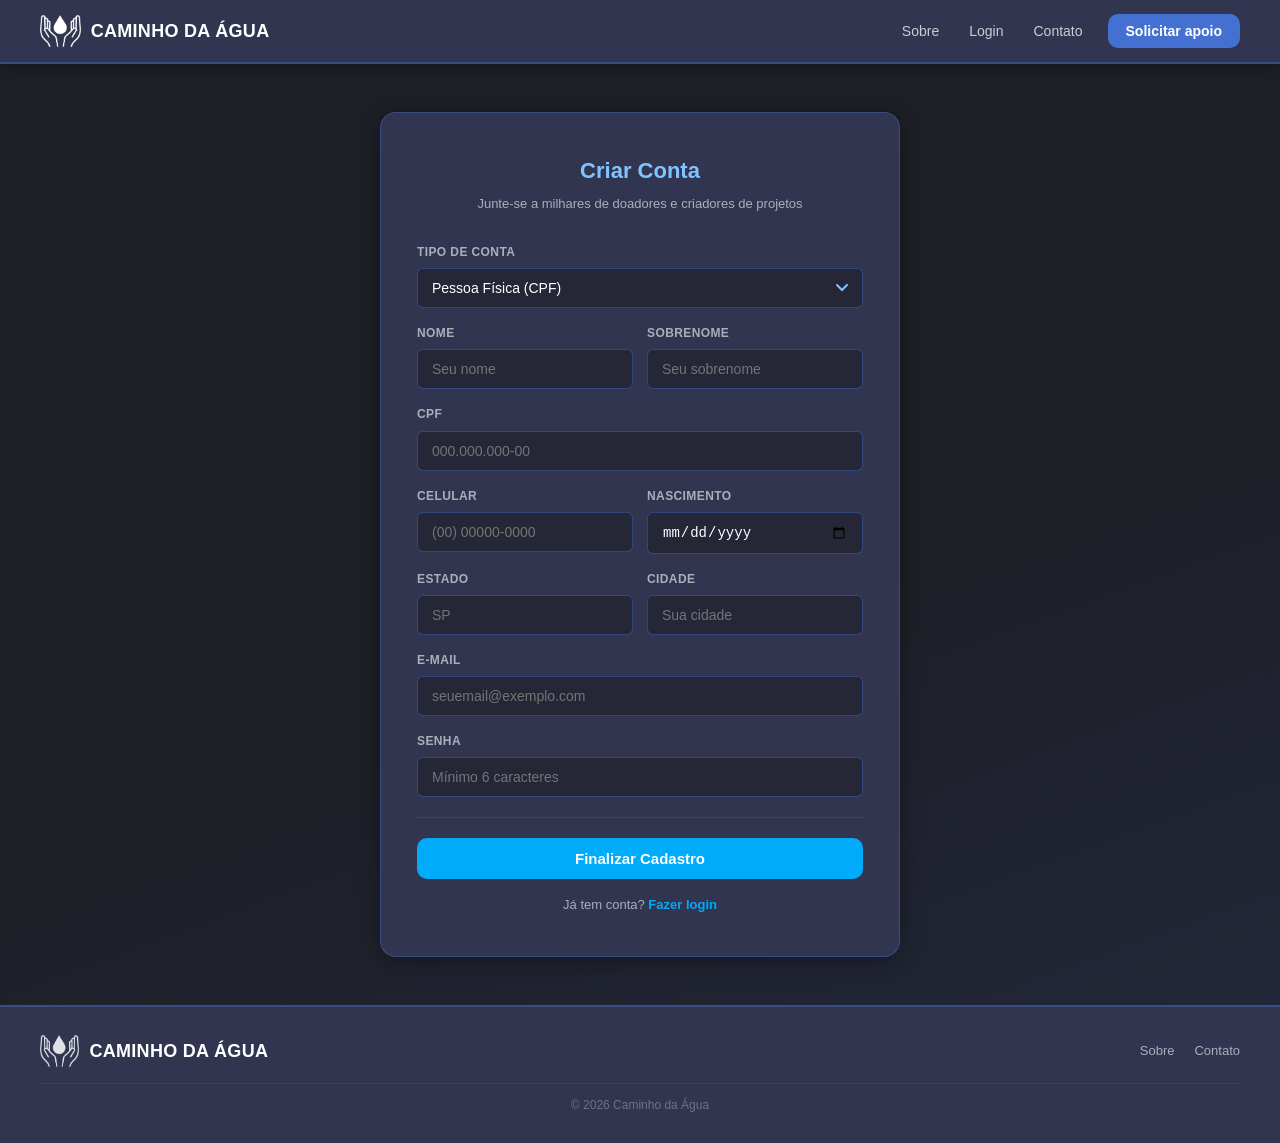
==== pages/cadastro.html @ 1fcae4eb "Inclusao de novas paginas desenvolvidas" ====
<!DOCTYPE html>
<html lang="pt-BR">
<head>
    <meta charset="UTF-8">
    <meta name="viewport" content="width=device-width, initial-scale=1.0">
    <title>💧 Cadastro — Caminho da Água</title>
    <link rel="stylesheet" href="../css/base.css">
    <link rel="stylesheet" href="../css/layout.css">
    <link rel="stylesheet" href="../css/forms.css">
</head>
<body>

<header>
    <a class="logo" href="../index.html">
        <img class="logo-img" src="../img/noNameLogo.png" alt="Logo Caminho da Água">
        <span class="logo-texto">CAMINHO DA ÁGUA</span>
    </a>

    <!-- Botão hambúrguer (só aparece em mobile via CSS) -->
    <button class="menu-toggle" onclick="toggleMenu()" aria-label="Abrir menu">
        <span></span><span></span><span></span>
    </button>

    <nav>

        <a href="sobre.html">Sobre</a>
        <a href="login.html">Login</a>
        <a href="contato.html">Contato</a>


        <button class="btn-nav"
                onclick="window.location.href='criar-projeto.html'">
             Solicitar apoio
        </button>
    </nav>
</header>

<!-- VIEW: Formulário de Cadastro -->
<main class="form-page">
    <div class="form-box" style="max-width: 520px;">

        <h2>Criar Conta</h2>
        <p class="form-subtitulo">Junte-se a milhares de doadores e criadores de projetos</p>

        <!-- Seletor de tipo de conta -->
        <div class="campo">
            <label for="tipo-select">Tipo de Conta</label>
            <select id="tipo-select" onchange="trocarTipoCadastro()">
                <option value="pf">Pessoa Física (CPF)</option>
                <option value="pj">Pessoa Jurídica (CNPJ)</option>
            </select>
        </div>

        <!-- ══════════════════════════════
             FORMULÁRIO PESSOA FÍSICA
             ══════════════════════════ -->
        <div id="form-pf">

            <div class="campos-duplos">
                <div class="campo">
                    <label for="pf-nome">Nome</label>
                    <input type="text" id="pf-nome" placeholder="Seu nome">
                    <span class="msg-erro" id="erro-pf-nome">Campo obrigatório</span>
                </div>
                <div class="campo">
                    <label for="pf-sobrenome">Sobrenome</label>
                    <input type="text" id="pf-sobrenome" placeholder="Seu sobrenome">
                    <span class="msg-erro" id="erro-pf-sobrenome">Campo obrigatório</span>
                </div>
            </div>

            <div class="campo">
                <label for="pf-cpf">CPF</label>
                <input type="text" id="pf-cpf" placeholder="000.000.000-00"
                       maxlength="14" oninput="formatarCPF(this)">
                <span class="msg-erro" id="erro-pf-cpf">CPF inválido</span>
            </div>

            <div class="campos-duplos">
                <div class="campo">
                    <label for="pf-celular">Celular</label>
                    <input type="text" id="pf-celular" placeholder="(00) 00000-0000"
                           maxlength="15" oninput="formatarTelefone(this)">
                    <span class="msg-erro" id="erro-pf-celular">Campo obrigatório</span>
                </div>
                <div class="campo">
                    <label for="pf-nascimento">Nascimento</label>
                    <input type="date" id="pf-nascimento">
                    <span class="msg-erro" id="erro-pf-nascimento">Campo obrigatório</span>
                </div>
            </div>

            <div class="campos-duplos">
                <div class="campo">
                    <label for="pf-estado">Estado</label>
                    <input type="text" id="pf-estado" placeholder="SP" maxlength="2"
                           oninput="this.value = this.value.toUpperCase()">
                    <span class="msg-erro" id="erro-pf-estado">Campo obrigatório</span>
                </div>
                <div class="campo">
                    <label for="pf-cidade">Cidade</label>
                    <input type="text" id="pf-cidade" placeholder="Sua cidade">
                    <span class="msg-erro" id="erro-pf-cidade">Campo obrigatório</span>
                </div>
            </div>

            <div class="campo">
                <label for="pf-email">E-mail</label>
                <input type="email" id="pf-email" placeholder="seuemail@exemplo.com">
                <span class="msg-erro" id="erro-pf-email">E-mail inválido</span>
            </div>

            <div class="campo">
                <label for="pf-senha">Senha</label>
                <input type="password" id="pf-senha" placeholder="Mínimo 6 caracteres">
                <span class="msg-erro" id="erro-pf-senha">Mínimo 6 caracteres</span>
            </div>

        </div>

        <!-- ══════════════════════════════
             FORMULÁRIO PESSOA JURÍDICA
             ══════════════════════════ -->
        <div id="form-pj" style="display:none;">

            <div class="campo">
                <label for="pj-nome">Nome da Empresa</label>
                <input type="text" id="pj-nome" placeholder="Razão Social">
                <span class="msg-erro" id="erro-pj-nome">Campo obrigatório</span>
            </div>

            <div class="campo">
                <label for="pj-cnpj">CNPJ</label>
                <input type="text" id="pj-cnpj" placeholder="00.000.000/0000-00"
                       maxlength="18" oninput="formatarCNPJ(this)">
                <span class="msg-erro" id="erro-pj-cnpj">CNPJ inválido</span>
            </div>

            <div class="campo">
                <label for="pj-responsavel">Responsável</label>
                <input type="text" id="pj-responsavel" placeholder="Nome do responsável">
                <span class="msg-erro" id="erro-pj-responsavel">Campo obrigatório</span>
            </div>

            <div class="campos-duplos">
                <div class="campo">
                    <label for="pj-estado">Estado</label>
                    <input type="text" id="pj-estado" placeholder="SP" maxlength="2"
                           oninput="this.value = this.value.toUpperCase()">
                    <span class="msg-erro" id="erro-pj-estado">Campo obrigatório</span>
                </div>
                <div class="campo">
                    <label for="pj-cidade">Cidade</label>
                    <input type="text" id="pj-cidade" placeholder="Cidade da empresa">
                    <span class="msg-erro" id="erro-pj-cidade">Campo obrigatório</span>
                </div>
            </div>

            <div class="campo">
                <label for="pj-telefone">Telefone da Empresa</label>
                <input type="text" id="pj-telefone" placeholder="(00) 0000-0000"
                       maxlength="14" oninput="formatarTelefone(this)">
                <span class="msg-erro" id="erro-pj-telefone">Campo obrigatório</span>
            </div>

            <div class="campo">
                <label for="pj-email">E-mail</label>
                <input type="email" id="pj-email" placeholder="empresa@exemplo.com">
                <span class="msg-erro" id="erro-pj-email">E-mail inválido</span>
            </div>

            <div class="campo">
                <label for="pj-senha">Senha</label>
                <input type="password" id="pj-senha" placeholder="Mínimo 6 caracteres">
                <span class="msg-erro" id="erro-pj-senha">Mínimo 6 caracteres</span>
            </div>

        </div>

        <hr class="separador">

        <button class="btn-primario" style="width:100%; justify-content:center;"
                onclick="validarCadastro()">
            Finalizar Cadastro
        </button>

        <p style="text-align:center; font-size:13px; color:var(--texto-muted); margin-top:16px;">
            Já tem conta?
            <a href="login.html" style="color:var(--azul-claro); font-weight:600;">Fazer login</a>
        </p>

    </div>
</main>

<footer>
    <div class="footer-logo">
        <img class="footer-logo-img" src="../img/noNameLogo.png" alt="Logo Caminho da Água">
        <span class="logo-texto">CAMINHO DA ÁGUA</span>
    </div>
    <div class="footer-links">
        <a href="sobre.html">Sobre</a>
        <a href="contato.html">Contato</a>
    </div>
    <p class="footer-copy">© 2026 Caminho da Água</p>
</footer>

<div class="toast" id="toast"></div>

<script src="../js/main.js"></script>
<script src="../js/forms.js"></script>

</body>
</html>
---- css/base.css ----
/* ================================================
   BASE.CSS
   Variáveis de cor, reset geral e botões globais.
   Importado por TODOS os outros arquivos CSS.
   ================================================ */

/* --- Paleta de cores do projeto --- */
:root {
    --azul-escuro:  #4370D1;
    --azul-medio:   #4796D6;
    --azul-claro:   #00ABFA;
    --azul-suave:   #80C4FF;

    --fundo-page:   #1e1f27;   /* fundo geral (mais escuro que o card) */
    --fundo-card:   #313550;   /* cards, header, footer */
    --fundo-input:  #252636;   /* campos de formulário */

    --texto:        #ffffff;
    --texto-muted:  rgba(255,255,255,0.60);
    --texto-fraco:  rgba(255,255,255,0.30);

    --borda:        rgba(67, 112, 209, 0.40);
    --borda-hover:  var(--azul-claro);

    --raio-sm: 6px;
    --raio-md: 10px;
    --raio-lg: 16px;

    --sombra:       0 4px 24px rgba(0,0,0,0.35);
    --sombra-hover: 0 8px 28px rgba(0,171,250,0.22);

    --cor-erro:    #ff6b6b;
    --cor-sucesso: #2ecc71;
}

/* --- Reset --- */
*, *::before, *::after {
    margin: 0;
    padding: 0;
    box-sizing: border-box;
}

html { scroll-behavior: smooth; }

body {
    font-family: 'Segoe UI', Arial, sans-serif;
    background: var(--fundo-page);
    color: var(--texto);
    font-size: 15px;
    line-height: 1.6;
}

a {
    color: var(--azul-suave);
    text-decoration: none;
    transition: color 0.2s;
}
a:hover { color: var(--azul-claro); }

img { display: block; max-width: 100%; }

/* ------------------------------------------------
   BOTÕES GLOBAIS
   .btn-primario  → ação principal  (Doar, Entrar)
   .btn-secundario → ação alternativa (Pedir Doação)
   .btn-sm        → versão menor (dentro de cards)
   ------------------------------------------------ */

.btn-primario {
    display: inline-flex;
    align-items: center;
    gap: 8px;
    background: var(--azul-claro);
    color: #fff;
    border: none;
    padding: 12px 26px;
    border-radius: var(--raio-md);
    font-size: 15px;
    font-weight: 600;
    cursor: pointer;
    transition: background 0.25s, transform 0.2s, box-shadow 0.25s;
}
.btn-primario:hover {
    background: var(--azul-medio);
    transform: translateY(-2px);
    box-shadow: var(--sombra-hover);
}

.btn-secundario {
    display: inline-flex;
    align-items: center;
    gap: 8px;
    background: transparent;
    color: var(--azul-claro);
    border: 2px solid var(--azul-claro);
    padding: 11px 26px;
    border-radius: var(--raio-md);
    font-size: 15px;
    font-weight: 600;
    cursor: pointer;
    transition: background 0.25s, transform 0.2s;
}
.btn-secundario:hover {
    background: rgba(0,171,250,0.10);
    transform: translateY(-2px);
}

.btn-sm {
    padding: 8px 16px;
    font-size: 13px;
    border-radius: var(--raio-sm);
}

/* Utilitários simples */
.text-center { text-align: center; }
.text-right { text-align: right; }
.text-left { text-align: left; }
---- css/layout.css ----
/* ================================================
   LAYOUT.CSS
   Header fixo, footer e menu mobile (hambúrguer).
   Usado por todas as páginas do projeto.
   ================================================ */

/* --- Header --- */
header {
    position: sticky;        /* Fica fixo ao rolar a página */
    top: 0;
    z-index: 100;
    display: flex;
    justify-content: space-between;
    align-items: center;
    padding: 0 40px;
    height: 64px;
    background: var(--fundo-card);
    border-bottom: 2px solid var(--borda);
    box-shadow: 0 2px 16px rgba(0,0,0,0.30);
}

/* Logo — container com imagem + texto */
.logo {
    display: flex;
    align-items: center;
    gap: 10px;
    text-decoration: none;
    white-space: nowrap;
}

/* Imagem da logo no header */
.logo-img {
    height: 33px;          /* Altura fixa para caber no header de 64px */
    width: auto;           /* Largura proporcional */
    object-fit: contain;
    /* Fundo branco da PNG fica invisível com mix-blend-mode */
    mix-blend-mode: lighten;
    filter: brightness(1.05);
    transition: opacity 0.2s;
}
.logo:hover .logo-img { opacity: 0.85; }

/* Texto ao lado da logo */
.logo-texto {
    font-size: 18px;
    font-weight: 700;
    color: var(--texto);
    letter-spacing: 0.3px;
}

/* --- Logo no footer --- */
.footer-logo {
    display: flex;
    align-items: center;
    gap: 10px;
    font-size: 16px;
    font-weight: 700;
    color: var(--azul-suave);
}

/* Imagem menor no footer */
.footer-logo-img {
    height: 32px;
    width: auto;
    object-fit: contain;
    mix-blend-mode: lighten;
    opacity: 0.85;
}

/* Links do nav */
nav {
    display: flex;
    align-items: center;
    gap: 4px;
}

nav a {
    padding: 7px 13px;
    color: rgba(255,255,255,0.75);
    font-size: 14px;
    border-radius: var(--raio-sm);
    transition: color 0.2s, background 0.2s;
}
nav a:hover,
nav a.ativo {
    color: var(--azul-claro);
    background: rgba(0,171,250,0.08);
}

/* Botão "Iniciar Projeto" no nav */
.btn-nav {
    margin-left: 8px;
    background: var(--azul-escuro);
    color: #fff;
    border: none;
    padding: 9px 18px;
    border-radius: var(--raio-md);
    font-size: 14px;
    font-weight: 600;
    cursor: pointer;
    white-space: nowrap;
    transition: background 0.25s, transform 0.2s;
}
.btn-nav:hover {
    background: var(--azul-claro);
    transform: translateY(-1px);
}

/* --- Footer --- */
footer {
    background: var(--fundo-card);
    border-top: 2px solid var(--borda);
    padding: 28px 40px;
    display: flex;
    justify-content: space-between;
    align-items: center;
    flex-wrap: wrap;
    gap: 12px;
}

.footer-logo {
    font-size: 17px;
    font-weight: 700;
    color: var(--azul-suave);
}

.footer-links {
    display: flex;
    gap: 20px;
}
.footer-links a {
    color: var(--texto-muted);
    font-size: 13px;
}
.footer-links a:hover { color: var(--azul-claro); }

.footer-copy {
    width: 100%;
    text-align: center;
    font-size: 12px;
    color: var(--texto-fraco);
    border-top: 1px solid rgba(255,255,255,0.06);
    padding-top: 12px;
    margin-top: 4px;
}

/* --- Hambúrguer (mobile) --- */
.menu-toggle {
    display: none;               /* Escondido em desktop */
    flex-direction: column;
    gap: 5px;
    background: none;
    border: none;
    cursor: pointer;
    padding: 4px;
}
.menu-toggle span {
    display: block;
    width: 22px;
    height: 2px;
    background: var(--azul-suave);
    border-radius: 2px;
    transition: all 0.3s;
}

/* --- Responsivo --- */
@media (max-width: 768px) {
    header { padding: 0 20px; }

    .menu-toggle { display: flex; }   /* Aparece em mobile */

    /* Nav vira dropdown ao clicar no hambúrguer */
    nav {
        display: none;
        position: absolute;
        top: 64px;
        left: 0;
        width: 100%;
        background: var(--fundo-card);
        flex-direction: column;
        align-items: flex-start;
        padding: 12px 20px 20px;
        border-bottom: 2px solid var(--borda);
        gap: 2px;
    }
    nav.aberto { display: flex; }

    nav a     { width: 100%; padding: 10px 12px; }
    .btn-nav  { width: 100%; text-align: center; margin: 6px 0 0; }

    footer {
        flex-direction: column;
        text-align: center;
        padding: 24px 20px;
    }
}
---- css/forms.css ----
/* FORMS.CSS
   Estilos de todos os formulários do projeto:
   login, cadastro e página de doação. */

/*  WRAPPER — centraliza qualquer form-page  */
.form-page {
    min-height: calc(100vh - 64px);
    display: flex;
    align-items: center;
    justify-content: center;
    padding: 48px 20px;
    background: linear-gradient(160deg, var(--fundo-page) 60%, rgba(67, 112, 209, 0.10) 100%);
}

/*     CAIXA DO FORMULÁRIO */
.form-box {
    background: var(--fundo-card);
    border: 1px solid var(--borda);
    border-radius: var(--raio-lg);
    padding: 40px 36px;
    width: 100%;
    max-width: 440px;
    box-shadow: var(--sombra);
}

.form-box h2 {
    font-size: 22px;
    font-weight: 600;
    color: var(--azul-suave);
    text-align: center;
    margin-bottom: 6px;
}

.form-subtitulo {
    font-size: 13px;
    color: var(--texto-muted);
    text-align: center;
    margin-bottom: 28px;
}

/* Avatar de perfil (login) */
.avatar {
    display: block;
    width: 80px;
    height: 80px;
    border-radius: 50%;
    border: 3px solid var(--azul-claro);
    object-fit: cover;
    margin: 0 auto 20px;
}

.login-logo-wrap {
    display: flex;
    justify-content: center;
    margin-bottom: 16px;
}

.login-logo-wrap img {
    width: 86px;
    height: 86px;
    object-fit: contain;
    mix-blend-mode: lighten;
    filter: brightness(1.1);
}

/*  
   CAMPOS DE INPUT
     */
.campo {
    margin-bottom: 16px;
}

.campo label {
    display: block;
    font-size: 12px;
    font-weight: 600;
    text-transform: uppercase;
    letter-spacing: 0.4px;
    color: var(--texto-muted);
    margin-bottom: 6px;
}

/* Wrapper para colocar ícone dentro do input */
.input-wrap {
    position: relative;
}

.input-wrap .icone-input {
    position: absolute;
    left: 12px;
    top: 50%;
    transform: translateY(-50%);
    font-size: 16px;
    pointer-events: none;
    /* Não bloqueia o clique */
}

.campo input,
.campo select {
    width: 100%;
    padding: 11px 14px;
    border: 1px solid rgba(67, 112, 209, 0.45);
    border-radius: var(--raio-sm);
    background: var(--fundo-input);
    color: var(--texto);
    font-size: 14px;
    outline: none;
    transition: border-color 0.25s, box-shadow 0.25s;
}

/* Input com ícone → empurra texto para direita */
.input-wrap input {
    padding-left: 40px;
}

.campo input:focus,
.campo select:focus {
    border-color: var(--azul-claro);
    box-shadow: 0 0 0 3px rgba(0, 171, 250, 0.12);
}

/* Campo com erro */
.campo input.invalido {
    border-color: var(--cor-erro);
}

/* Mensagem de erro (aparece via JS) */
.msg-erro {
    display: none;
    font-size: 11px;
    color: var(--cor-erro);
    margin-top: 4px;
}

.msg-erro.visivel {
    display: block;
}

/* Grade 2 colunas (nome + sobrenome, etc.) */
.campos-duplos {
    display: grid;
    grid-template-columns: 1fr 1fr;
    gap: 14px;
}

/* Select personalizado (seta custom) */
.campo select {
    appearance: none;
    cursor: pointer;
    background-image: url("data:image/svg+xml,%3Csvg xmlns='http://www.w3.org/2000/svg' width='12' height='8'%3E%3Cpath d='M1 1l5 5 5-5' stroke='%2380C4FF' stroke-width='2' fill='none' stroke-linecap='round'/%3E%3C/svg%3E");
    background-repeat: no-repeat;
    background-position: right 14px center;
    padding-right: 36px;
}

/* Linha separadora */
.separador {
    border: none;
    border-top: 1px solid rgba(255, 255, 255, 0.08);
    margin: 20px 0;
}

/*     DIVISOR SOCIAL ("ou entre com") */
.divisor-social {
    text-align: center;
    color: var(--texto-fraco);
    font-size: 12px;
    margin: 18px 0;
    position: relative;
}

.divisor-social::before,
.divisor-social::after {
    content: '';
    position: absolute;
    top: 50%;
    width: 35%;
    height: 1px;
    background: rgba(255, 255, 255, 0.10);
}

.divisor-social::before {
    left: 0;
}

.divisor-social::after {
    right: 0;
}

/* Botões de login social */
.social-botoes {
    display: flex;
    justify-content: center;
    gap: 12px;
}

.btn-social {
    display: flex;
    flex-direction: column;
    align-items: center;
    gap: 5px;
    background: var(--fundo-input);
    border: 1px solid rgba(255, 255, 255, 0.10);
    border-radius: var(--raio-md);
    padding: 10px 14px;
    cursor: pointer;
    font-size: 11px;
    color: var(--texto);
    width: 78px;
    transition: background 0.25s, border-color 0.25s, transform 0.2s;
}

.btn-social img {
    width: 26px;
    height: 26px;
}

.btn-social:hover {
    background: rgba(67, 112, 209, 0.25);
    border-color: var(--azul-escuro);
    transform: scale(1.05);
}

/*     PÁGINA DE DOAÇÃO    */
.doacao-page {
    display: flex;
    gap: 28px;
    padding: 40px;
    min-height: calc(100vh - 64px);
    background: var(--fundo-page);
    align-items: flex-start;
    flex-wrap: wrap;
    justify-content: center;
}

/* Coluna esquerda: lista de campanhas */
.doacao-lista {
    width: 280px;
    flex-shrink: 0;
    display: flex;
    flex-direction: column;
    gap: 12px;
}

.doacao-lista h3 {
    font-size: 12px;
    font-weight: 600;
    text-transform: uppercase;
    letter-spacing: 0.5px;
    color: var(--texto-muted);
    margin-bottom: 4px;
}

/* Card de campanha na lista lateral */
.doacao-card-item {
    display: flex;
    gap: 12px;
    align-items: center;
    background: var(--fundo-card);
    border: 1px solid var(--borda);
    border-radius: var(--raio-md);
    padding: 12px;
    cursor: pointer;
    transition: border-color 0.25s, box-shadow 0.25s;
}

.doacao-card-item:hover,
.doacao-card-item.ativo {
    border-color: var(--azul-claro);
    box-shadow: 0 0 0 2px rgba(0, 171, 250, 0.15);
}

.doacao-card-item img {
    width: 52px;
    height: 52px;
    border-radius: var(--raio-sm);
    object-fit: cover;
    flex-shrink: 0;
}

.doacao-card-item h4 {
    font-size: 13px;
    color: var(--azul-suave);
    margin-bottom: 3px;
}

.doacao-card-item p {
    font-size: 11px;
    color: var(--texto-fraco);
}

/* Campo de valor personalizado */
.valor-custom {
    background: var(--fundo-card);
    border: 1px solid var(--borda);
    border-radius: var(--raio-md);
    padding: 14px;
}

.valor-custom label {
    display: block;
    font-size: 12px;
    color: var(--texto-muted);
    margin-bottom: 8px;
}

.valor-custom input {
    width: 100%;
    padding: 10px 12px;
    border: 1px solid rgba(67, 112, 209, 0.40);
    border-radius: var(--raio-sm);
    background: var(--fundo-input);
    color: var(--texto);
    font-size: 14px;
    outline: none;
    transition: border-color 0.25s;
}

.valor-custom input:focus {
    border-color: var(--azul-claro);
}

/* Coluna direita: formulário de pagamento */
.doacao-form {
    background: var(--fundo-card);
    border: 1px solid var(--borda);
    border-radius: var(--raio-lg);
    padding: 36px 32px;
    width: 100%;
    max-width: 480px;
    box-shadow: var(--sombra);
}

.doacao-form h2 {
    font-size: 19px;
    color: var(--azul-suave);
    margin-bottom: 22px;
}

/* Abas de método de pagamento */
.metodos {
    display: flex;
    gap: 8px;
    margin-bottom: 24px;
    flex-wrap: wrap;
}

.metodo-btn {
    flex: 1;
    min-width: 90px;
    padding: 9px 10px;
    border: 1px solid rgba(67, 112, 209, 0.45);
    background: var(--fundo-input);
    color: var(--texto-muted);
    border-radius: var(--raio-sm);
    cursor: pointer;
    font-size: 12px;
    font-weight: 600;
    display: flex;
    align-items: center;
    justify-content: center;
    gap: 5px;
    transition: all 0.25s;
}

.metodo-btn.ativo,
.metodo-btn:hover {
    background: var(--azul-claro);
    border-color: var(--azul-claro);
    color: #fff;
}

/* Caixa de valor total */
.valor-total {
    background: var(--fundo-input);
    border: 1px solid var(--borda);
    border-radius: var(--raio-md);
    padding: 14px;
    text-align: center;
    margin: 18px 0;
}

.valor-total small {
    display: block;
    font-size: 12px;
    color: var(--texto-muted);
    margin-bottom: 4px;
}

.valor-total strong {
    font-size: 28px;
    font-weight: 700;
    color: var(--azul-claro);
}

/* QR Code do Pix */
.pix-qr {
    text-align: center;
    padding: 12px 0;
}

.pix-qr img {
    width: 170px;
    height: 170px;
    border: 2px solid var(--borda);
    border-radius: var(--raio-md);
    margin: 0 auto 12px;
}

.pix-codigo {
    background: var(--fundo-input);
    border: 1px solid var(--borda);
    border-radius: var(--raio-sm);
    padding: 10px 12px;
    font-size: 11px;
    color: var(--texto-muted);
    word-break: break-all;
    text-align: left;
    margin-bottom: 14px;
}

/*  
   TOAST (mensagem de sucesso)
     */
.toast {
    position: fixed;
    bottom: 28px;
    right: 28px;
    background: var(--cor-sucesso);
    color: #fff;
    padding: 14px 22px;
    border-radius: var(--raio-md);
    font-size: 14px;
    font-weight: 600;
    box-shadow: 0 6px 24px rgba(0, 0, 0, 0.30);
    display: none;
    z-index: 999;
    animation: slideIn 0.3s ease;
}

@keyframes slideIn {
    from {
        transform: translateX(60px);
        opacity: 0;
    }

    to {
        transform: translateX(0);
        opacity: 1;
    }
}

/* ════════════════════════════════════════
   CRIAR PROJETO
   ════════════════════════════════════════ */

/* Largura estendida para o form-box desta página */
.form-box--wide {
    max-width: 560px;
}

/* Sugestões rápidas de tipo de projeto */
.exemplos {
    display: flex;
    gap: 10px;
    flex-wrap: wrap;
    margin-bottom: 20px;
}

.exemplos-label {
    font-size: 12px;
    color: var(--texto-muted);
    margin-bottom: 8px;
    text-transform: uppercase;
    letter-spacing: 0.4px;
    font-weight: 600;
}

.exemplo-tag {
    background: rgba(0, 171, 250, 0.10);
    border: 1px solid var(--borda);
    color: var(--azul-suave);
    padding: 6px 14px;
    border-radius: 99px;
    font-size: 13px;
    cursor: pointer;
    transition: background 0.2s, border-color 0.2s;
}
.exemplo-tag:hover {
    background: rgba(0, 171, 250, 0.20);
    border-color: var(--azul-claro);
}

/* Textarea para descrição */
.campo textarea {
    width: 100%;
    padding: 11px 14px;
    border: 1px solid rgba(67, 112, 209, 0.45);
    border-radius: var(--raio-sm);
    background: var(--fundo-input);
    color: var(--texto);
    font-size: 14px;
    outline: none;
    resize: vertical;
    min-height: 110px;
    font-family: inherit;
    transition: border-color 0.25s;
}
.campo textarea:focus {
    border-color: var(--azul-claro);
    box-shadow: 0 0 0 3px rgba(0, 171, 250, 0.12);
}

/* Área de upload de imagem */
.upload-area {
    border: 2px dashed var(--borda);
    border-radius: var(--raio-md);
    padding: 28px;
    text-align: center;
    color: var(--texto-muted);
    font-size: 14px;
    cursor: pointer;
    transition: border-color 0.25s, background 0.25s;
}
.upload-area:hover {
    border-color: var(--azul-claro);
    background: rgba(0, 171, 250, 0.05);
}
.upload-area .upload-icone {
    font-size: 32px;
    margin-bottom: 8px;
}
.upload-area .upload-hint {
    font-size: 12px;
    margin-top: 4px;
}

/* Nota de rodapé do formulário */
.form-nota {
    text-align: center;
    font-size: 12px;
    color: var(--texto-fraco);
    margin-top: 12px;
}

/* Botão primário em largura total */
.btn-primario--full {
    width: 100%;
    justify-content: center;
}

/*  
   RESPONSIVO
     */
@media (max-width: 768px) {
    .form-box {
        padding: 28px 20px;
    }

    .campos-duplos {
        grid-template-columns: 1fr;
        gap: 0;
    }

    .doacao-page {
        padding: 24px 16px;
    }

    .doacao-lista {
        width: 100%;
    }
}
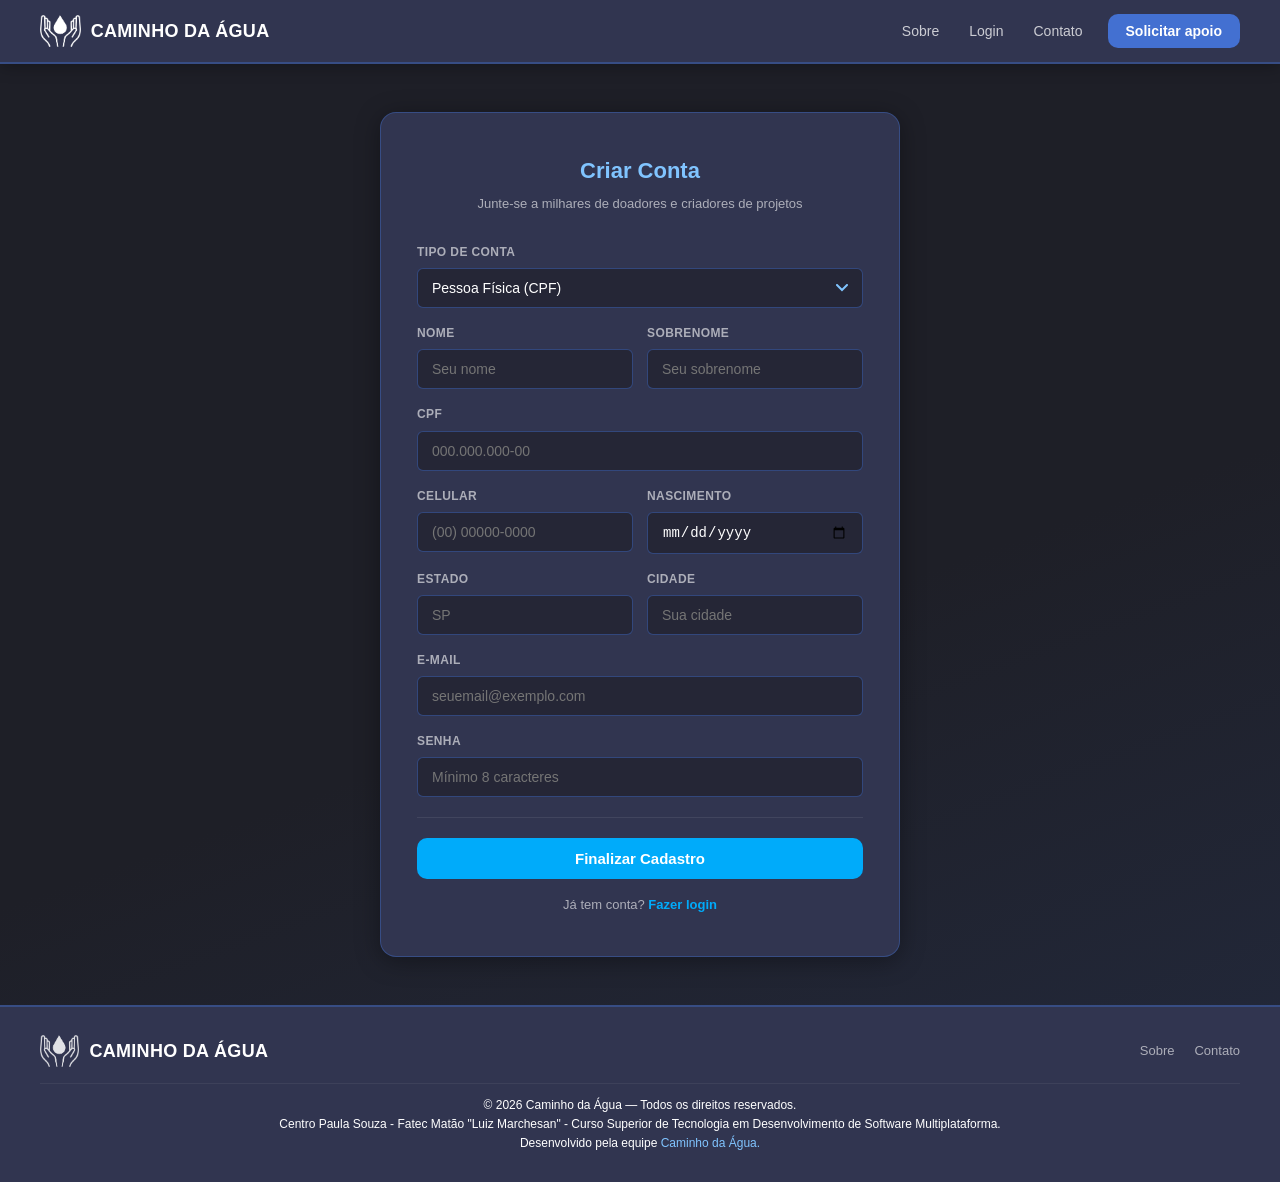
==== commit 674760eb: "att projeto" ====
--- a/pages/cadastro.html
+++ b/pages/cadastro.html
@@ -112,8 +112,8 @@
 
             <div class="campo">
                 <label for="pf-senha">Senha</label>
-                <input type="password" id="pf-senha" placeholder="Mínimo 6 caracteres">
-                <span class="msg-erro" id="erro-pf-senha">Mínimo 6 caracteres</span>
+                <input type="password" id="pf-senha" placeholder="Mínimo 8 caracteres">
+                <span class="msg-erro" id="erro-pf-senha">Mínimo 8 caracteres</span>
             </div>
 
         </div>
@@ -171,8 +171,8 @@
 
             <div class="campo">
                 <label for="pj-senha">Senha</label>
-                <input type="password" id="pj-senha" placeholder="Mínimo 6 caracteres">
-                <span class="msg-erro" id="erro-pj-senha">Mínimo 6 caracteres</span>
+                <input type="password" id="pj-senha" placeholder="Mínimo 8 caracteres">
+                <span class="msg-erro" id="erro-pj-senha">Mínimo 8 caracteres</span>
             </div>
 
         </div>
@@ -201,7 +201,9 @@
         <a href="sobre.html">Sobre</a>
         <a href="contato.html">Contato</a>
     </div>
-    <p class="footer-copy">© 2026 Caminho da Água</p>
+    <p class="footer-copy">© 2026 Caminho da Água — Todos os direitos reservados.<br>
+        Centro Paula Souza - Fatec Matão "Luiz Marchesan" - Curso Superior de Tecnologia em Desenvolvimento de Software Multiplataforma.<br>
+        Desenvolvido pela equipe <a href="sobre.html#equipe-agua">Caminho da Água.</a>
 </footer>
 
 <div class="toast" id="toast"></div>
--- a/css/layout.css
+++ b/css/layout.css
@@ -138,7 +138,7 @@
     width: 100%;
     text-align: center;
     font-size: 12px;
-    color: var(--texto-fraco);
+    color: var(--texto);
     border-top: 1px solid rgba(255,255,255,0.06);
     padding-top: 12px;
     margin-top: 4px;
